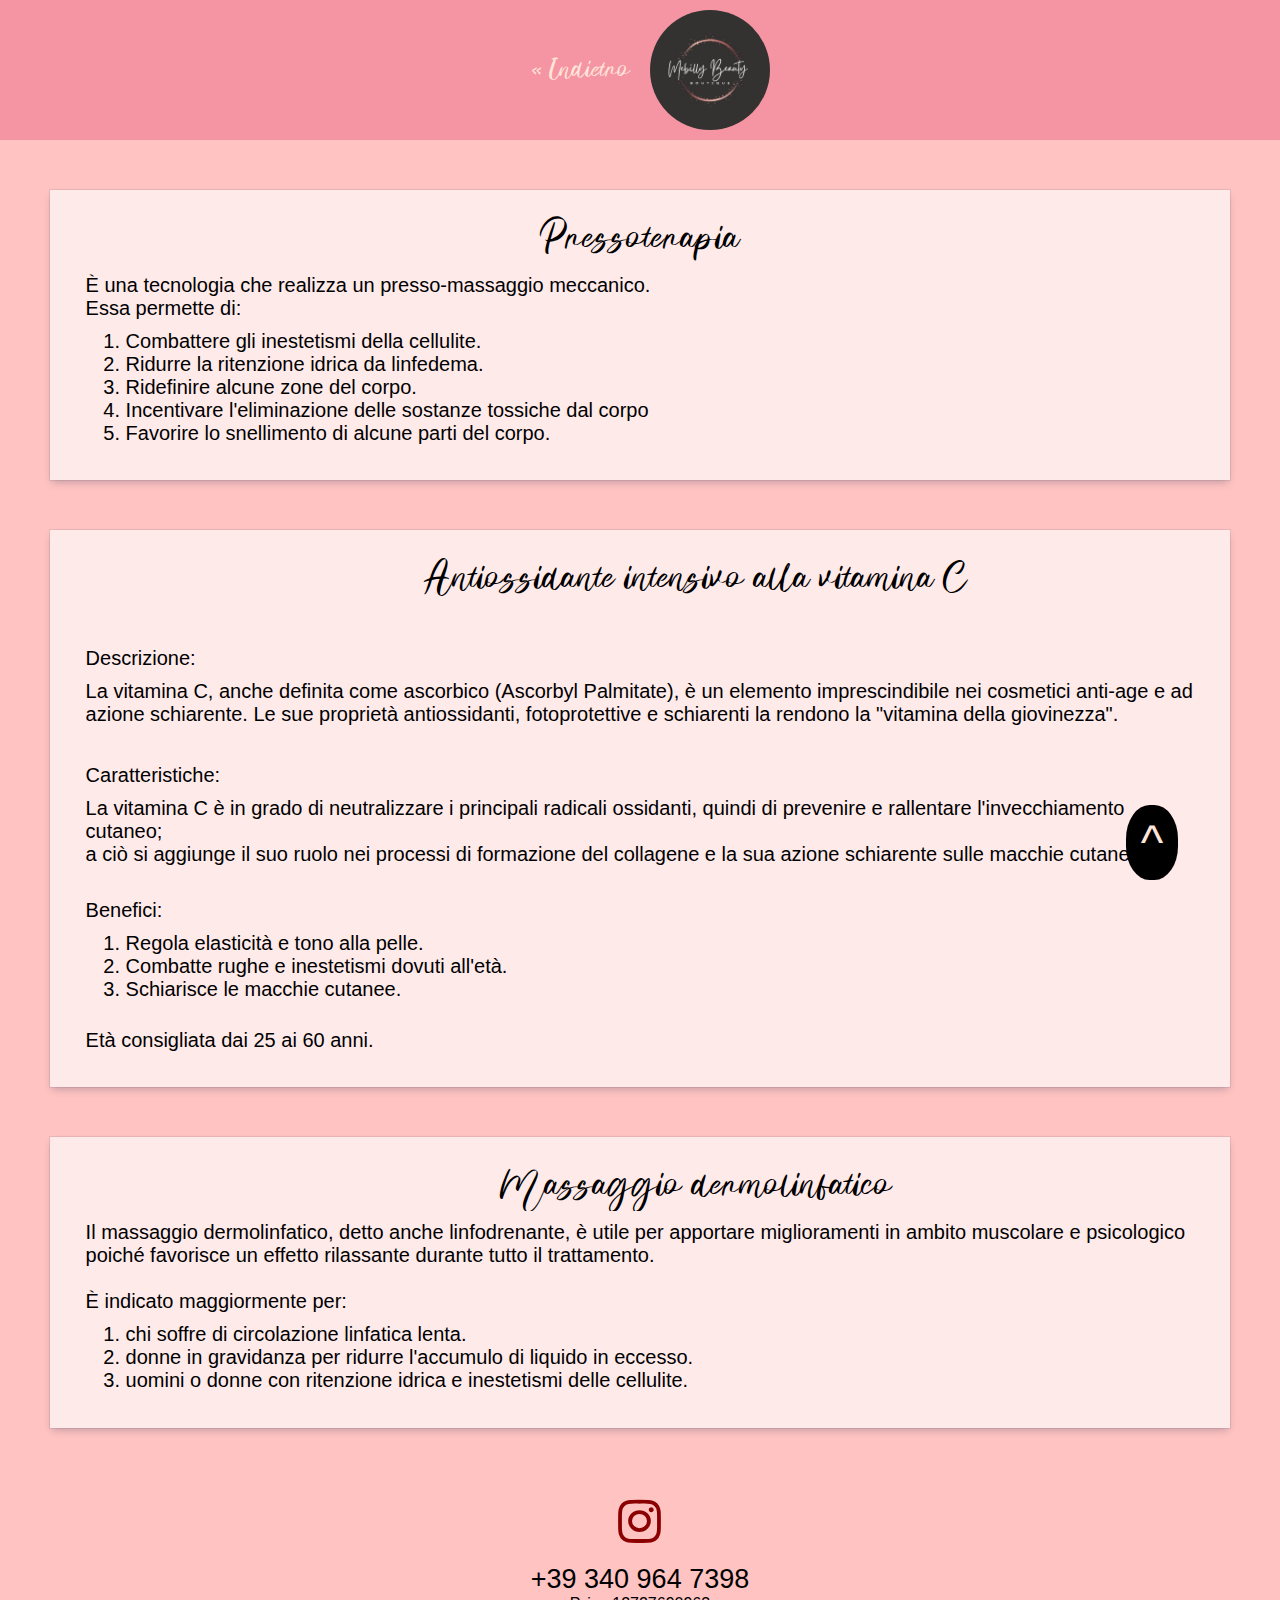
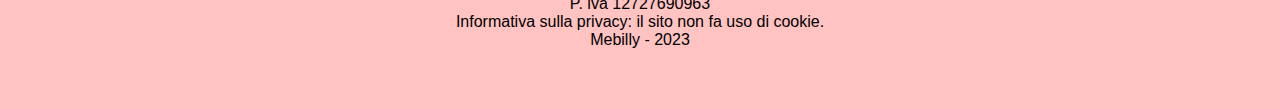
==== approfondimenti.html @ 2a8c48f4 "first commit" ====
<!DOCTYPE html>
<html>

<head>
  <meta charset="utf-8">
  <meta name="description" content="test">
  <meta name="keywords"
    content="unghie, nails, estetica, Milano, Legnano, massaggi, terapie, bellezza, smalti, uomo, donna, femminile, glitter, brillantini">
  <meta name="author" content="Mebilly Beauty">
  <meta name="viewport" content="width=device-width, initial-scale=1.0">
  <link rel="stylesheet" type="text/css" href="assets/css/reset.css">
  <link rel="stylesheet" type="text/css" href="assets/css/bubble.css">
  <link rel="stylesheet" type="text/css" href="assets/css/main.css">
  <link rel="stylesheet" type="text/css" href="assets/css/flexbox.css">
  <link rel="stylesheet" type="text/css" href="assets/css/box.css">
  <link rel="stylesheet" type="text/css" href="assets/css/social.css">

  <link rel="stylesheet" href="https://cdnjs.cloudflare.com/ajax/libs/font-awesome/4.7.0/css/font-awesome.min.css">

  <link rel="icon" type="image/x-icon" data-src="media/img/logo.jpg">

  <title>Mebilly Beauty</title>
</head>

<body>
  <div class="bubbles">
    <div class="bubble"></div>
    <div class="bubble"></div>
    <div class="bubble"></div>
    <div class="bubble"></div>
    <div class="bubble"></div>
    <div class="bubble"></div>
    <div class="bubble"></div>
    <div class="bubble"></div>
    <div class="bubble"></div>
    <div class="bubble"></div>
    <div class="bubble"></div>
    <div class="bubble"></div>
    <div class="bubble"></div>
    <div class="bubble"></div>
    <div class="bubble"></div>
    <div class="bubble"></div>
    <div class="bubble"></div>
    <div class="bubble"></div>
    <div class="bubble"></div>
    <div class="bubble"></div>
    <div class="bubble"></div>
    <div class="bubble"></div>
    <div class="bubble"></div>
    <div class="bubble"></div>
    <div class="bubble"></div>
    <div class="bubble"></div>
    <div class="bubble"></div>
    <div class="bubble"></div>
    <div class="bubble"></div>
    </div>

    <header>
      <nav id="menu">
        <a href="index.html#listino-prezzi">« Indietro</a>
        <img width="120vw"class="logo" src="media/img/logo.jpg">
      </nav>
    </header>

    <main>
        <div class="box" id="pressoterapia">
          <h1>Pressoterapia</h1>
          <p>È una tecnologia che realizza un presso-massaggio meccanico.<br />
            Essa permette di:
          <ul>
            <li>Combattere gli inestetismi della cellulite.</li>
            <li>Ridurre la ritenzione idrica da linfedema.</li>
            <li>Ridefinire alcune zone del corpo.</li>
            <li>Incentivare l'eliminazione delle sostanze tossiche dal corpo</li>
            <li>Favorire lo snellimento di alcune parti del corpo.</li>
          </ul>
          </p>
        </div>

        <div class="box" id="vitaminac">
          <h1 style="padding-left: 10%;">Antiossidante intensivo alla vitamina C</h1>
          <p><br />
          <p>Descrizione:</p>
          <p>La vitamina C, anche definita come ascorbico (Ascorbyl Palmitate), è un elemento imprescindibile nei
            cosmetici anti-age e ad azione schiarente.
            Le sue proprietà antiossidanti, fotoprotettive e schiarenti la rendono la "vitamina della giovinezza".
          </p><br/>
          <p>Caratteristiche:</p>
          <p>La vitamina C è in grado di neutralizzare i principali radicali ossidanti, quindi di prevenire e rallentare
            l'invecchiamento cutaneo;<br />
            a ciò si aggiunge il suo ruolo nei processi di formazione del collagene e la sua azione schiarente sulle
            macchie cutanee.<br/><br/>
          <p>Benefici:</p>
          <ul>
            <li>Regola elasticità e tono alla pelle.</li>
            <li>Combatte rughe e inestetismi dovuti all'età.</li>
            <li>Schiarisce le macchie cutanee.</li>
          </ul><br/>
          <p>Età consigliata dai 25 ai 60 anni.</p>
          </p>
          </p>
        </div>

        <div class="box" id="linfatico">
          <h1 style="padding-left: 10%;">Massaggio dermolinfatico</h1>
          <p>Il massaggio dermolinfatico, detto anche linfodrenante, è utile per apportare miglioramenti in ambito muscolare e psicologico poiché favorisce un effetto rilassante durante tutto il trattamento.<br/>
          <br/>
            È indicato maggiormente per:
            <ul>
              <li>chi soffre di circolazione linfatica lenta.</li>
              <li>donne in gravidanza per ridurre l'accumulo di liquido in eccesso.</li>
              <li>uomini o donne con ritenzione idrica e inestetismi delle cellulite.</li>
            </ul>
        </p>
        </div>
        
    </main>

    <footer>
      <div id="contatti">
        <br />
        <a href="https://www.instagram.com/mebilly_beauty/" class="social-button" target="_blank"><i
            class="fa fa-instagram social-button" style="display: flex;"></i></a>&nbsp;
        <p style="font-family: Arial, Helvetica, sans-serif;">+39 340 964 7398</p>
        <p style="font-size:100%; font-family: Arial, Helvetica, sans-serif;">P. iva 12727690963</p>
        <p style="font-size:100%; font-family: Arial, Helvetica, sans-serif;">Informativa sulla privacy: il sito non fa
          uso di cookie.</p>
        <p style="font-size:100%; font-family: Arial, Helvetica, sans-serif;">Mebilly - 2023</p>
      </div>


      <a href="#" class="torna-su">^</a>
    </footer>
  </div>
</body>

</html>
---- assets/css/bubble.css ----
.bubbles {
    position: relative;
    width: 100%;
    overflow: hidden;
  }
  
  .bubble {
    position: absolute;
    left: var(--bubble-left-offset);
    bottom: -75%;
    display: block;
    width: var(--bubble-radius);
    height: var(--bubble-radius);
    border-radius: 50%;
    animation: float-up var(--bubble-float-duration) var(--bubble-float-delay) ease-in infinite;
  }
  .bubble::before {
    position: absolute;
    content: "";
    top: 0;
    left: 0;
    width: 100%;
    height: 100%;
    background: white;
    opacity: 0.3;
    border-radius: inherit;
    animation: var(--bubble-sway-type) var(--bubble-sway-duration) var(--bubble-sway-delay) ease-in-out alternate infinite;
  }
  .bubble:nth-child(0) {
    --bubble-left-offset: 16vw;
    --bubble-radius: 4vw;
    --bubble-float-duration: 9s;
    --bubble-sway-duration: 4s;
    --bubble-float-delay: 1s;
    --bubble-sway-delay: 2s;
    --bubble-sway-type: sway-right-to-left;
  }
  .bubble:nth-child(1) {
    --bubble-left-offset: 48vw;
    --bubble-radius: 5vw;
    --bubble-float-duration: 12s;
    --bubble-sway-duration: 5s;
    --bubble-float-delay: 2s;
    --bubble-sway-delay: 3s;
    --bubble-sway-type: sway-left-to-right;
  }
  .bubble:nth-child(2) {
    --bubble-left-offset: 19vw;
    --bubble-radius: 4vw;
    --bubble-float-duration: 12s;
    --bubble-sway-duration: 4s;
    --bubble-float-delay: 3s;
    --bubble-sway-delay: 0s;
    --bubble-sway-type: sway-right-to-left;
  }
  .bubble:nth-child(3) {
    --bubble-left-offset: 94vw;
    --bubble-radius: 5vw;
    --bubble-float-duration: 9s;
    --bubble-sway-duration: 5s;
    --bubble-float-delay: 2s;
    --bubble-sway-delay: 4s;
    --bubble-sway-type: sway-right-to-left;
  }
  .bubble:nth-child(4) {
    --bubble-left-offset: 10vw;
    --bubble-radius: 1vw;
    --bubble-float-duration: 6s;
    --bubble-sway-duration: 4s;
    --bubble-float-delay: 2s;
    --bubble-sway-delay: 0s;
    --bubble-sway-type: sway-left-to-right;
  }
  .bubble:nth-child(5) {
    --bubble-left-offset: 69vw;
    --bubble-radius: 10vw;
    --bubble-float-duration: 6s;
    --bubble-sway-duration: 5s;
    --bubble-float-delay: 4s;
    --bubble-sway-delay: 1s;
    --bubble-sway-type: sway-left-to-right;
  }
  .bubble:nth-child(6) {
    --bubble-left-offset: 38vw;
    --bubble-radius: 5vw;
    --bubble-float-duration: 6s;
    --bubble-sway-duration: 5s;
    --bubble-float-delay: 0s;
    --bubble-sway-delay: 1s;
    --bubble-sway-type: sway-left-to-right;
  }
  .bubble:nth-child(7) {
    --bubble-left-offset: 98vw;
    --bubble-radius: 7vw;
    --bubble-float-duration: 10s;
    --bubble-sway-duration: 6s;
    --bubble-float-delay: 0s;
    --bubble-sway-delay: 4s;
    --bubble-sway-type: sway-left-to-right;
  }
  .bubble:nth-child(8) {
    --bubble-left-offset: 76vw;
    --bubble-radius: 1vw;
    --bubble-float-duration: 10s;
    --bubble-sway-duration: 5s;
    --bubble-float-delay: 2s;
    --bubble-sway-delay: 3s;
    --bubble-sway-type: sway-right-to-left;
  }
  .bubble:nth-child(9) {
    --bubble-left-offset: 63vw;
    --bubble-radius: 10vw;
    --bubble-float-duration: 9s;
    --bubble-sway-duration: 5s;
    --bubble-float-delay: 3s;
    --bubble-sway-delay: 0s;
    --bubble-sway-type: sway-right-to-left;
  }
  .bubble:nth-child(10) {
    --bubble-left-offset: 34vw;
    --bubble-radius: 5vw;
    --bubble-float-duration: 9s;
    --bubble-sway-duration: 5s;
    --bubble-float-delay: 1s;
    --bubble-sway-delay: 3s;
    --bubble-sway-type: sway-right-to-left;
  }
  .bubble:nth-child(11) {
    --bubble-left-offset: 30vw;
    --bubble-radius: 3vw;
    --bubble-float-duration: 10s;
    --bubble-sway-duration: 4s;
    --bubble-float-delay: 3s;
    --bubble-sway-delay: 2s;
    --bubble-sway-type: sway-right-to-left;
  }
  .bubble:nth-child(12) {
    --bubble-left-offset: 83vw;
    --bubble-radius: 8vw;
    --bubble-float-duration: 7s;
    --bubble-sway-duration: 5s;
    --bubble-float-delay: 0s;
    --bubble-sway-delay: 2s;
    --bubble-sway-type: sway-right-to-left;
  }
  .bubble:nth-child(13) {
    --bubble-left-offset: 95vw;
    --bubble-radius: 5vw;
    --bubble-float-duration: 9s;
    --bubble-sway-duration: 4s;
    --bubble-float-delay: 1s;
    --bubble-sway-delay: 0s;
    --bubble-sway-type: sway-left-to-right;
  }
  .bubble:nth-child(14) {
    --bubble-left-offset: 58vw;
    --bubble-radius: 5vw;
    --bubble-float-duration: 11s;
    --bubble-sway-duration: 5s;
    --bubble-float-delay: 3s;
    --bubble-sway-delay: 4s;
    --bubble-sway-type: sway-left-to-right;
  }
  .bubble:nth-child(15) {
    --bubble-left-offset: 36vw;
    --bubble-radius: 8vw;
    --bubble-float-duration: 9s;
    --bubble-sway-duration: 5s;
    --bubble-float-delay: 2s;
    --bubble-sway-delay: 2s;
    --bubble-sway-type: sway-left-to-right;
  }
  .bubble:nth-child(16) {
    --bubble-left-offset: 62vw;
    --bubble-radius: 4vw;
    --bubble-float-duration: 6s;
    --bubble-sway-duration: 4s;
    --bubble-float-delay: 4s;
    --bubble-sway-delay: 4s;
    --bubble-sway-type: sway-right-to-left;
  }
  .bubble:nth-child(17) {
    --bubble-left-offset: 47vw;
    --bubble-radius: 3vw;
    --bubble-float-duration: 8s;
    --bubble-sway-duration: 5s;
    --bubble-float-delay: 2s;
    --bubble-sway-delay: 4s;
    --bubble-sway-type: sway-right-to-left;
  }
  .bubble:nth-child(18) {
    --bubble-left-offset: 56vw;
    --bubble-radius: 9vw;
    --bubble-float-duration: 7s;
    --bubble-sway-duration: 6s;
    --bubble-float-delay: 0s;
    --bubble-sway-delay: 1s;
    --bubble-sway-type: sway-right-to-left;
  }
  .bubble:nth-child(19) {
    --bubble-left-offset: 42vw;
    --bubble-radius: 5vw;
    --bubble-float-duration: 10s;
    --bubble-sway-duration: 4s;
    --bubble-float-delay: 1s;
    --bubble-sway-delay: 4s;
    --bubble-sway-type: sway-left-to-right;
  }
  .bubble:nth-child(20) {
    --bubble-left-offset: 63vw;
    --bubble-radius: 4vw;
    --bubble-float-duration: 12s;
    --bubble-sway-duration: 6s;
    --bubble-float-delay: 0s;
    --bubble-sway-delay: 4s;
    --bubble-sway-type: sway-right-to-left;
  }
  .bubble:nth-child(21) {
    --bubble-left-offset: 87vw;
    --bubble-radius: 5vw;
    --bubble-float-duration: 10s;
    --bubble-sway-duration: 5s;
    --bubble-float-delay: 4s;
    --bubble-sway-delay: 0s;
    --bubble-sway-type: sway-left-to-right;
  }
  .bubble:nth-child(22) {
    --bubble-left-offset: 63vw;
    --bubble-radius: 5vw;
    --bubble-float-duration: 7s;
    --bubble-sway-duration: 5s;
    --bubble-float-delay: 4s;
    --bubble-sway-delay: 4s;
    --bubble-sway-type: sway-right-to-left;
  }
  .bubble:nth-child(23) {
    --bubble-left-offset: 83vw;
    --bubble-radius: 8vw;
    --bubble-float-duration: 10s;
    --bubble-sway-duration: 4s;
    --bubble-float-delay: 1s;
    --bubble-sway-delay: 0s;
    --bubble-sway-type: sway-right-to-left;
  }
  .bubble:nth-child(24) {
    --bubble-left-offset: 56vw;
    --bubble-radius: 8vw;
    --bubble-float-duration: 9s;
    --bubble-sway-duration: 6s;
    --bubble-float-delay: 0s;
    --bubble-sway-delay: 3s;
    --bubble-sway-type: sway-left-to-right;
  }
  .bubble:nth-child(25) {
    --bubble-left-offset: 1vw;
    --bubble-radius: 6vw;
    --bubble-float-duration: 9s;
    --bubble-sway-duration: 6s;
    --bubble-float-delay: 4s;
    --bubble-sway-delay: 2s;
    --bubble-sway-type: sway-right-to-left;
  }
  .bubble:nth-child(26) {
    --bubble-left-offset: 11vw;
    --bubble-radius: 8vw;
    --bubble-float-duration: 7s;
    --bubble-sway-duration: 5s;
    --bubble-float-delay: 4s;
    --bubble-sway-delay: 2s;
    --bubble-sway-type: sway-right-to-left;
  }
  .bubble:nth-child(27) {
    --bubble-left-offset: 43vw;
    --bubble-radius: 1vw;
    --bubble-float-duration: 12s;
    --bubble-sway-duration: 6s;
    --bubble-float-delay: 3s;
    --bubble-sway-delay: 0s;
    --bubble-sway-type: sway-right-to-left;
  }
  .bubble:nth-child(28) {
    --bubble-left-offset: 88vw;
    --bubble-radius: 7vw;
    --bubble-float-duration: 12s;
    --bubble-sway-duration: 4s;
    --bubble-float-delay: 0s;
    --bubble-sway-delay: 3s;
    --bubble-sway-type: sway-right-to-left;
  }
  .bubble:nth-child(29) {
    --bubble-left-offset: 10vw;
    --bubble-radius: 3vw;
    --bubble-float-duration: 8s;
    --bubble-sway-duration: 4s;
    --bubble-float-delay: 4s;
    --bubble-sway-delay: 2s;
    --bubble-sway-type: sway-left-to-right;
  }
  .bubble:nth-child(30) {
    --bubble-left-offset: 19vw;
    --bubble-radius: 7vw;
    --bubble-float-duration: 10s;
    --bubble-sway-duration: 4s;
    --bubble-float-delay: 1s;
    --bubble-sway-delay: 2s;
    --bubble-sway-type: sway-left-to-right;
  }
  .bubble:nth-child(31) {
    --bubble-left-offset: 3vw;
    --bubble-radius: 9vw;
    --bubble-float-duration: 9s;
    --bubble-sway-duration: 6s;
    --bubble-float-delay: 2s;
    --bubble-sway-delay: 0s;
    --bubble-sway-type: sway-right-to-left;
  }
  .bubble:nth-child(32) {
    --bubble-left-offset: 34vw;
    --bubble-radius: 10vw;
    --bubble-float-duration: 11s;
    --bubble-sway-duration: 4s;
    --bubble-float-delay: 4s;
    --bubble-sway-delay: 0s;
    --bubble-sway-type: sway-right-to-left;
  }
  .bubble:nth-child(33) {
    --bubble-left-offset: 57vw;
    --bubble-radius: 9vw;
    --bubble-float-duration: 12s;
    --bubble-sway-duration: 5s;
    --bubble-float-delay: 2s;
    --bubble-sway-delay: 1s;
    --bubble-sway-type: sway-right-to-left;
  }
  .bubble:nth-child(34) {
    --bubble-left-offset: 86vw;
    --bubble-radius: 7vw;
    --bubble-float-duration: 6s;
    --bubble-sway-duration: 4s;
    --bubble-float-delay: 2s;
    --bubble-sway-delay: 4s;
    --bubble-sway-type: sway-left-to-right;
  }
  .bubble:nth-child(35) {
    --bubble-left-offset: 9vw;
    --bubble-radius: 3vw;
    --bubble-float-duration: 10s;
    --bubble-sway-duration: 4s;
    --bubble-float-delay: 1s;
    --bubble-sway-delay: 2s;
    --bubble-sway-type: sway-right-to-left;
  }
  .bubble:nth-child(36) {
    --bubble-left-offset: 49vw;
    --bubble-radius: 4vw;
    --bubble-float-duration: 10s;
    --bubble-sway-duration: 5s;
    --bubble-float-delay: 0s;
    --bubble-sway-delay: 4s;
    --bubble-sway-type: sway-left-to-right;
  }
  .bubble:nth-child(37) {
    --bubble-left-offset: 66vw;
    --bubble-radius: 6vw;
    --bubble-float-duration: 8s;
    --bubble-sway-duration: 6s;
    --bubble-float-delay: 4s;
    --bubble-sway-delay: 0s;
    --bubble-sway-type: sway-left-to-right;
  }
  .bubble:nth-child(38) {
    --bubble-left-offset: 36vw;
    --bubble-radius: 8vw;
    --bubble-float-duration: 10s;
    --bubble-sway-duration: 6s;
    --bubble-float-delay: 1s;
    --bubble-sway-delay: 3s;
    --bubble-sway-type: sway-left-to-right;
  }
  .bubble:nth-child(39) {
    --bubble-left-offset: 96vw;
    --bubble-radius: 2vw;
    --bubble-float-duration: 12s;
    --bubble-sway-duration: 4s;
    --bubble-float-delay: 2s;
    --bubble-sway-delay: 2s;
    --bubble-sway-type: sway-left-to-right;
  }
  .bubble:nth-child(40) {
    --bubble-left-offset: 27vw;
    --bubble-radius: 8vw;
    --bubble-float-duration: 6s;
    --bubble-sway-duration: 6s;
    --bubble-float-delay: 4s;
    --bubble-sway-delay: 1s;
    --bubble-sway-type: sway-right-to-left;
  }
  .bubble:nth-child(41) {
    --bubble-left-offset: 8vw;
    --bubble-radius: 6vw;
    --bubble-float-duration: 12s;
    --bubble-sway-duration: 6s;
    --bubble-float-delay: 0s;
    --bubble-sway-delay: 3s;
    --bubble-sway-type: sway-left-to-right;
  }
  .bubble:nth-child(42) {
    --bubble-left-offset: 37vw;
    --bubble-radius: 9vw;
    --bubble-float-duration: 7s;
    --bubble-sway-duration: 6s;
    --bubble-float-delay: 2s;
    --bubble-sway-delay: 4s;
    --bubble-sway-type: sway-right-to-left;
  }
  .bubble:nth-child(43) {
    --bubble-left-offset: 87vw;
    --bubble-radius: 10vw;
    --bubble-float-duration: 11s;
    --bubble-sway-duration: 5s;
    --bubble-float-delay: 0s;
    --bubble-sway-delay: 3s;
    --bubble-sway-type: sway-right-to-left;
  }
  .bubble:nth-child(44) {
    --bubble-left-offset: 94vw;
    --bubble-radius: 10vw;
    --bubble-float-duration: 7s;
    --bubble-sway-duration: 4s;
    --bubble-float-delay: 0s;
    --bubble-sway-delay: 3s;
    --bubble-sway-type: sway-right-to-left;
  }
  .bubble:nth-child(45) {
    --bubble-left-offset: 71vw;
    --bubble-radius: 10vw;
    --bubble-float-duration: 8s;
    --bubble-sway-duration: 4s;
    --bubble-float-delay: 0s;
    --bubble-sway-delay: 1s;
    --bubble-sway-type: sway-right-to-left;
  }
  .bubble:nth-child(46) {
    --bubble-left-offset: 28vw;
    --bubble-radius: 9vw;
    --bubble-float-duration: 6s;
    --bubble-sway-duration: 5s;
    --bubble-float-delay: 4s;
    --bubble-sway-delay: 2s;
    --bubble-sway-type: sway-left-to-right;
  }
  .bubble:nth-child(47) {
    --bubble-left-offset: 99vw;
    --bubble-radius: 2vw;
    --bubble-float-duration: 11s;
    --bubble-sway-duration: 6s;
    --bubble-float-delay: 0s;
    --bubble-sway-delay: 0s;
    --bubble-sway-type: sway-left-to-right;
  }
  .bubble:nth-child(48) {
    --bubble-left-offset: 80vw;
    --bubble-radius: 7vw;
    --bubble-float-duration: 10s;
    --bubble-sway-duration: 6s;
    --bubble-float-delay: 3s;
    --bubble-sway-delay: 2s;
    --bubble-sway-type: sway-left-to-right;
  }
  .bubble:nth-child(49) {
    --bubble-left-offset: 80vw;
    --bubble-radius: 10vw;
    --bubble-float-duration: 11s;
    --bubble-sway-duration: 5s;
    --bubble-float-delay: 0s;
    --bubble-sway-delay: 4s;
    --bubble-sway-type: sway-left-to-right;
  }
  .bubble:nth-child(50) {
    --bubble-left-offset: 67vw;
    --bubble-radius: 7vw;
    --bubble-float-duration: 6s;
    --bubble-sway-duration: 5s;
    --bubble-float-delay: 3s;
    --bubble-sway-delay: 4s;
    --bubble-sway-type: sway-left-to-right;
  }
  
  @keyframes float-up {
    to {
      transform: translateY(-175vh);
    }
  }
  @keyframes sway-left-to-right {
    from {
      transform: translateX(-100%);
    }
    to {
      transform: translateX(100%);
    }
  }
  @keyframes sway-right-to-left {
    from {
      transform: translateX(100%);
    }
    to {
      transform: translateX(-100%);
    }
  }
---- assets/css/main.css ----
/******==CSS RESET==*******/
html,body,div,ul,ol,li,dl,dt,dd,h1,h2,h3,h4,h5,h6,pre,form,p,blockquote,fieldset,input,hr {
  margin: 0;
  padding: 0;
}
h1,h2,h3,h4,h5,h6,pre,code,address,caption,cite,code,em,strong,th {
  font-size: 1em;
  overflow: hidden;
  font-weight: normal;
  font-style: normal;
}
ul,
ol {
  list-style: none;
}
fieldset,
img,
hr {
  border: none;
}
caption,
th {
  text-align: left;
}
table {
  border-collapse: collapse;
  border-spacing: 0;
}
td {
  vertical-align: top;
}


/******==FONTS==******/

@font-face {
  font-family: ragiel;
  src: url("../fonts/ragiel/Ragiel.otf") format("opentype");
}
@font-face {
  font-family: ragiel-bold;
  src: url("../fonts/ragiel/Ragiel\ Bold.otf") format("opentype");
}
@font-face {
  font-family: monatha;
  src: url("../fonts/monatha/Monatha.ttf") format("opentype");
}


h1, h2, p, a {font-family: monatha;}

h1 {font-size: 45px;}
h2 {font-size: 50px; text-align:center; padding: 0 0 40px 0; text-decoration-line: underline;}
	p {font-size: 27px; text-align:center;}
td,th, b {font-size: 30px;}

/*MOBILE*/

@media(max-width: 767px){

h2 {font-size: 25px; text-align:center; padding: 15px;}
td,th, b {font-size: 20px;}
	p {font-size: 18px;}
	
}



/******==GENERAL LAYOUT==*******/
html {scroll-behavior: smooth;}
body {
  background-color: #FFC3C2;
}

header,nav,section,footer {
  display: flex;
  justify-content: center;
  align-items: center;
  flex-wrap:wrap;
}

a {
  text-decoration: none;
  color: #8b0000;
}

a:hover {
  font-size: 110%;
}

.container {
	width:80%;
	max-width: 1920px;
	display:inherit;
	}
	
	
/**Mobile**/	
  @media(max-width:767px) {
	.container {
	width:100%;
	}}
  
  

/******==CUSTOM LAYOUT==*******/

  .logo {
    border-radius: 50%;
    padding-top: 10px;
    padding-bottom: 10px;
  }

  @media screen and (max-width:630px) {
    .logo {
      margin-left: 30%;
      margin-right: 30%;
    }
  }

  #carosello .container,
  #listino-prezzi .container, 
  #posizione .container, 
  #descrizione .container, 
  #orari .container{ 
  flex-direction:column; justify-content: center; align-items:center; 
  }

  #carosello .container {width: 100%; height: 800px;}
  
  @media(max-width:767px) {#carosello .container {width: 100%; height: 400px;}}
  
  .descrizione { font-family: monatha; text-align:center; font-size: 300%}
  
  
/******==GENERAL PADDING FOR EACH SECTION==*******/


section:not(:first-child) {
  padding: 50px 20px;
}

/**Mobile**/
@media(max-width:767px) {
	section:not(:first-child, :last-child){
		padding:20px 15px}
		}
		
		
		
/******MENU******/

#menu {
  background-color: #F594A3;
  width: 100%;
}
#menu a {
  padding: 14px 20px;
  color: #FFE5D9;
  background-color: #F594A3;
  text-decoration: none;
  text-align: center;
  font-family: monatha;
  font-size: 32px;
  border-radius: 50%;
}
#menu a:hover {
  background-color: #FFE5D9;
  color: #000;
}


/******==TABLES general==******/

table {width: 100%;}
th,td {padding: 20px;}
tr:nth-child(even) {
    background-color: #FFE5D9;
  }

/*mobile*/
@media(max-width:767px){
	th,td
 {padding: 20px;}}
 
 /******== CUSTOM TABLES==******/

 .orari-tabella th {
  background-color: #F594A3;
  color: #FFC3C2;
  padding-right: 50px;
  text-align: right;
  font-family: Arial, Helvetica, sans-serif;
}

.orari-tabella td {
  font-family: Arial, Helvetica, sans-serif;
}

#listino-prezzi table {
    border-collapse: collapse;
    width: 100%;
    margin: 0 auto;
    display:none;
    font-family: Arial, Helvetica, sans-serif;
}

.sezioni-link {width: 100%;}
  
.sezioni {
    background-color: #F594A3;
    color: #FFE5D9;
    text-align: center;
    flex-wrap: wrap;
    display: flex;
    padding:20px;
    font-family: Arial, Helvetica, sans-serif;
}

.sezioni-link {
    text-decoration: none;
}

.sezioni:hover {
    background-color: #FFE5D9;
    color: #000;
}


 /******== IFRAME==******/


.mappe {
	width: 100%;
  max-width: 600px;
  height: 450px;
  padding-top: 20px;
  border: 0;
  
}

/******CLICK TO TOP******/

.torna-su {
  position: fixed;
  margin-left: 80%;
  bottom: 20px;
  font-size: 300%;
  text-decoration: none;
  padding-top: 10px;
  padding-left: 15px;
  padding-right: 15px;
  padding-bottom: 10px;
  border-radius: 45%;
  font-family: sans-serif;
  color: #FFE5D9;
  background: #000;
}

.torna-su:hover{
  font-size: 300%;
}

footer {padding: 0 0 50px 0;border-bottom: solid 10px #FFC3C2;}
---- assets/css/flexbox.css ----
/*=FLEXBOX=*/

.d-flex { display: flex; }
.d-inline-flex { display: inline-flex; }

.flex-row            { flex-direction: row; }
.flex-row-reverse    { flex-direction: row-reverse; }
.flex-column         { flex-direction: column; }
.flex-column-reverse { flex-direction: column-reverse; }

.flex-wrap           { flex-wrap: wrap; }
.flex-nowrap         { flex-wrap: nowrap; }
.flex-wrap-reverse   { flex-wrap: wrap-reverse; }

.flex-justify-start    { justify-content: flex-start; }
.flex-justify-end      { justify-content: flex-end; }
.flex-justify-center   { justify-content: center; }
.flex-justify-between  { justify-content: space-between; }
.flex-justify-around   { justify-content: space-around; }

.flex-items-start      { align-items: flex-start; }
.flex-items-end        { align-items: flex-end; }
.flex-items-center     { align-items: center; }
.flex-items-baseline   { align-items: baseline; }
.flex-items-stretch    { align-items: stretch; }

.flex-content-start    { align-content: flex-start; }
.flex-content-end      { align-content: flex-end; }
.flex-content-center   { align-content: center; }
.flex-content-between  { align-content: space-between; }
.flex-content-around   { align-content: space-around; }
.flex-content-stretch  { align-content: stretch; }

.flex-1        { flex: 1; }
.flex-auto     { flex: auto; }
.flex-grow-0   { flex-grow: 0; }
.flex-shrink-0 { flex-shrink: 0; }

.flex-self-auto        { align-self: auto; }
.flex-self-start       { align-self: flex-start; }
.flex-self-end         { align-self: flex-end; }
.flex-self-center      { align-self: center; }
.flex-self-baseline    { align-self: baseline; }
.flex-self-stretch     { align-self: stretch; }

.flex-order-1    { order: 1; }
.flex-order-2    { order: 2; }
.flex-order-none { order: inherit; }
---- assets/css/box.css ----
.box {
    box-shadow: rgba(9, 30, 66, 0.25) 0px 4px 8px -2px, rgba(9, 30, 66, 0.08) 0px 0px 0px 1px;
    padding: 2vw;
    background-color: #FFEAEA;
    margin: 50px;
    }

.box p {
    font-family: Arial, Helvetica, sans-serif;
    margin-top: 20px;
    margin: 10px;
    text-align: left;
    font-size: 20px;
}

.box h1 {
    font-family: monatha;
    display: flex;
    justify-content: center;
}

.box ul li {
    list-style-type: decimal;
    font-family: Arial, Helvetica, sans-serif;
    margin-left: 50px;
    font-size: 20px;
}
---- assets/css/social.css ----
.social-button {
    outline: none;
    text-decoration: none;
    display: flex;
    justify-content: center;
    align-items: center;
    cursor: pointer;
    font-size: 50px;
  }

  .social-button:hover {
    animation: rotate 0.7s ease-in-out both;
    font-size: 52px;
  }
  
  .social-button:hover span {
    animation: storm 0.7s ease-in-out both;
    animation-delay: 0.06s;
  }
  
  @keyframes rotate {
    0% {
      transform: rotate(0deg) translate3d(0, 0, 0);
    }
    25% {
      transform: rotate(3deg) translate3d(0, 0, 0);
    }
    50% {
      transform: rotate(-3deg) translate3d(0, 0, 0);
    }
    75% {
      transform: rotate(1deg) translate3d(0, 0, 0);
    }
    100% {
      transform: rotate(0deg) translate3d(0, 0, 0);
    }
  }
  @keyframes storm {
    0% {
      transform: translate3d(0, 0, 0) translateZ(0);
    }
    25% {
      transform: translate3d(4px, 0, 0) translateZ(0);
    }
    50% {
      transform: translate3d(-3px, 0, 0) translateZ(0);
    }
    75% {
      transform: translate3d(2px, 0, 0) translateZ(0);
    }
    100% {
      transform: translate3d(0, 0, 0) translateZ(0);
    }
  }
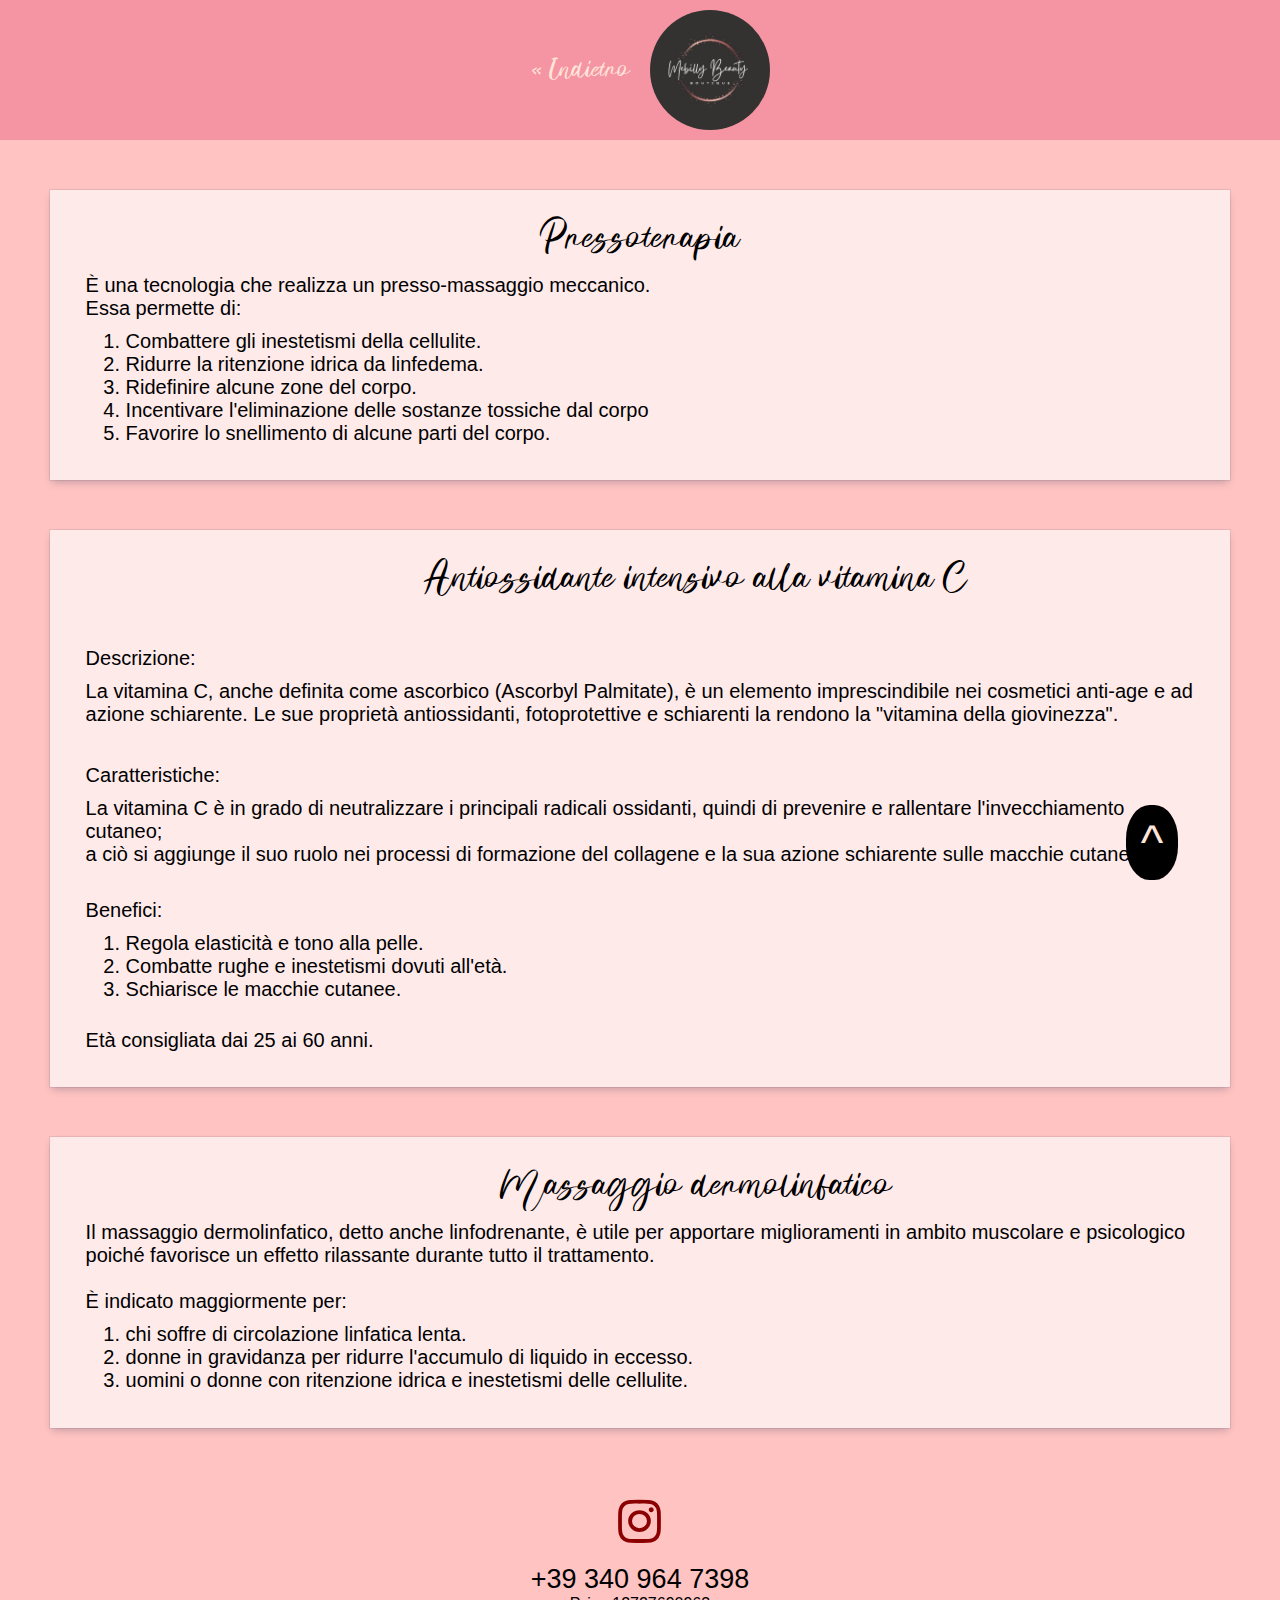
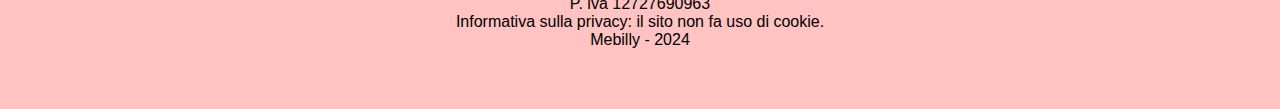
==== commit 53eaecc0: "Cambiato anno nel footer." ====
--- a/approfondimenti.html
+++ b/approfondimenti.html
@@ -125,7 +125,7 @@
         <p style="font-size:100%; font-family: Arial, Helvetica, sans-serif;">P. iva 12727690963</p>
         <p style="font-size:100%; font-family: Arial, Helvetica, sans-serif;">Informativa sulla privacy: il sito non fa
           uso di cookie.</p>
-        <p style="font-size:100%; font-family: Arial, Helvetica, sans-serif;">Mebilly - 2023</p>
+        <p style="font-size:100%; font-family: Arial, Helvetica, sans-serif;">Mebilly - 2024</p>
       </div>
 
 
@@ -134,4 +134,4 @@
   </div>
 </body>
 
-</html>+</html>
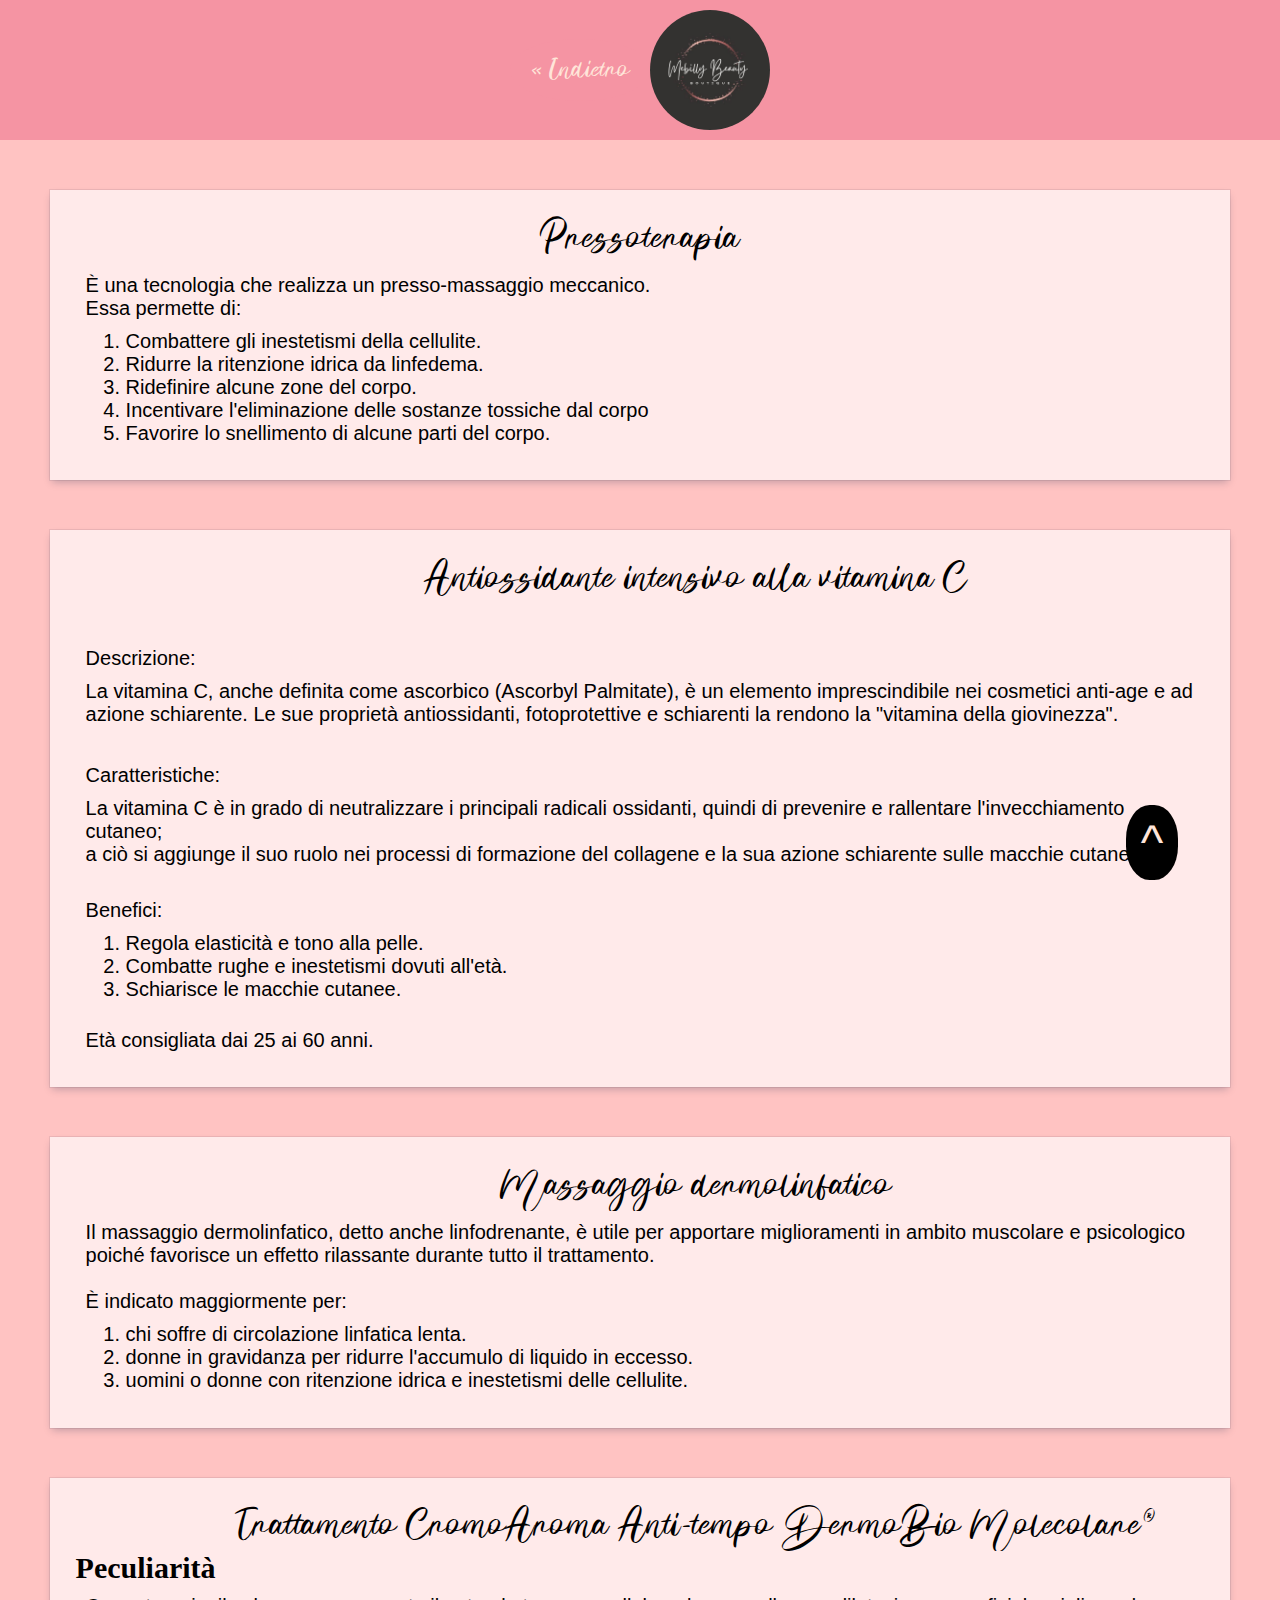
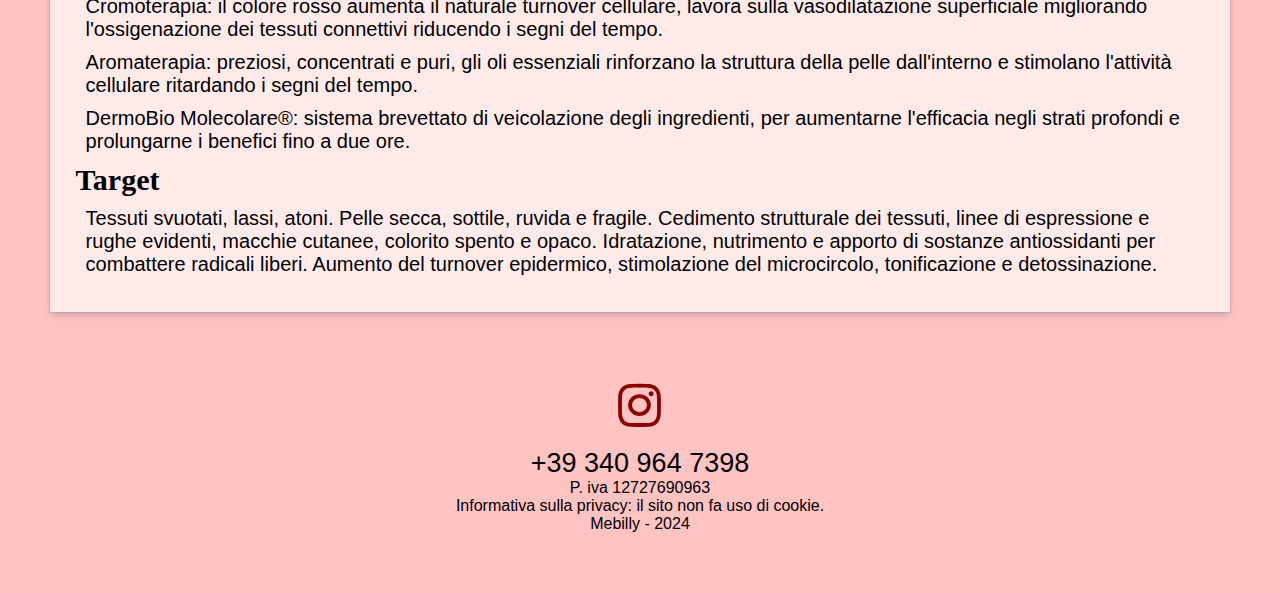
==== commit 433d79a1: "Aggiunto approfondimento per trattamento viso anti-age" ====
--- a/approfondimenti.html
+++ b/approfondimenti.html
@@ -53,84 +53,102 @@
     <div class="bubble"></div>
     <div class="bubble"></div>
     <div class="bubble"></div>
+  </div>
+
+  <header>
+    <nav id="menu">
+      <a href="index.html#listino-prezzi">« Indietro</a>
+      <img width="120vw" class="logo" src="media/img/logo.jpg">
+    </nav>
+  </header>
+
+  <main>
+    <div class="box" id="pressoterapia">
+      <h1>Pressoterapia</h1>
+      <p>È una tecnologia che realizza un presso-massaggio meccanico.<br />
+        Essa permette di:
+      <ul>
+        <li>Combattere gli inestetismi della cellulite.</li>
+        <li>Ridurre la ritenzione idrica da linfedema.</li>
+        <li>Ridefinire alcune zone del corpo.</li>
+        <li>Incentivare l'eliminazione delle sostanze tossiche dal corpo</li>
+        <li>Favorire lo snellimento di alcune parti del corpo.</li>
+      </ul>
+      </p>
     </div>
 
-    <header>
-      <nav id="menu">
-        <a href="index.html#listino-prezzi">« Indietro</a>
-        <img width="120vw"class="logo" src="media/img/logo.jpg">
-      </nav>
-    </header>
+    <div class="box" id="vitaminac">
+      <h1 style="padding-left: 10%;">Antiossidante intensivo alla vitamina C</h1>
+      <p><br />
+      <p>Descrizione:</p>
+      <p>La vitamina C, anche definita come ascorbico (Ascorbyl Palmitate), è un elemento imprescindibile nei
+        cosmetici anti-age e ad azione schiarente.
+        Le sue proprietà antiossidanti, fotoprotettive e schiarenti la rendono la "vitamina della giovinezza".
+      </p><br />
+      <p>Caratteristiche:</p>
+      <p>La vitamina C è in grado di neutralizzare i principali radicali ossidanti, quindi di prevenire e rallentare
+        l'invecchiamento cutaneo;<br />
+        a ciò si aggiunge il suo ruolo nei processi di formazione del collagene e la sua azione schiarente sulle
+        macchie cutanee.<br /><br />
+      <p>Benefici:</p>
+      <ul>
+        <li>Regola elasticità e tono alla pelle.</li>
+        <li>Combatte rughe e inestetismi dovuti all'età.</li>
+        <li>Schiarisce le macchie cutanee.</li>
+      </ul><br />
+      <p>Età consigliata dai 25 ai 60 anni.</p>
+      </p>
+      </p>
+    </div>
 
-    <main>
-        <div class="box" id="pressoterapia">
-          <h1>Pressoterapia</h1>
-          <p>È una tecnologia che realizza un presso-massaggio meccanico.<br />
-            Essa permette di:
-          <ul>
-            <li>Combattere gli inestetismi della cellulite.</li>
-            <li>Ridurre la ritenzione idrica da linfedema.</li>
-            <li>Ridefinire alcune zone del corpo.</li>
-            <li>Incentivare l'eliminazione delle sostanze tossiche dal corpo</li>
-            <li>Favorire lo snellimento di alcune parti del corpo.</li>
-          </ul>
-          </p>
-        </div>
+    <div class="box" id="linfatico">
+      <h1 style="padding-left: 10%;">Massaggio dermolinfatico</h1>
+      <p>Il massaggio dermolinfatico, detto anche linfodrenante, è utile per apportare miglioramenti in ambito muscolare
+        e psicologico poiché favorisce un effetto rilassante durante tutto il trattamento.<br />
+        <br />
+        È indicato maggiormente per:
+      <ul>
+        <li>chi soffre di circolazione linfatica lenta.</li>
+        <li>donne in gravidanza per ridurre l'accumulo di liquido in eccesso.</li>
+        <li>uomini o donne con ritenzione idrica e inestetismi delle cellulite.</li>
+      </ul>
+      </p>
+    </div>
 
-        <div class="box" id="vitaminac">
-          <h1 style="padding-left: 10%;">Antiossidante intensivo alla vitamina C</h1>
-          <p><br />
-          <p>Descrizione:</p>
-          <p>La vitamina C, anche definita come ascorbico (Ascorbyl Palmitate), è un elemento imprescindibile nei
-            cosmetici anti-age e ad azione schiarente.
-            Le sue proprietà antiossidanti, fotoprotettive e schiarenti la rendono la "vitamina della giovinezza".
-          </p><br/>
-          <p>Caratteristiche:</p>
-          <p>La vitamina C è in grado di neutralizzare i principali radicali ossidanti, quindi di prevenire e rallentare
-            l'invecchiamento cutaneo;<br />
-            a ciò si aggiunge il suo ruolo nei processi di formazione del collagene e la sua azione schiarente sulle
-            macchie cutanee.<br/><br/>
-          <p>Benefici:</p>
-          <ul>
-            <li>Regola elasticità e tono alla pelle.</li>
-            <li>Combatte rughe e inestetismi dovuti all'età.</li>
-            <li>Schiarisce le macchie cutanee.</li>
-          </ul><br/>
-          <p>Età consigliata dai 25 ai 60 anni.</p>
-          </p>
-          </p>
-        </div>
+    <div class="box" id="trattamentovisoantiage">
+      <h1 style="padding-left: 10%;">Trattamento CromoAroma Anti-tempo DermoBio Molecolare®</h1>
+      <b>Peculiarità</b>
+      <p>Cromoterapia: il colore rosso aumenta il naturale turnover cellulare, lavora sulla vasodilatazione
+        superficiale migliorando l'ossigenazione dei tessuti connettivi riducendo i segni del tempo.
+      </p>
+      <p>Aromaterapia: preziosi, concentrati e puri, gli oli essenziali rinforzano la struttura della pelle
+        dall'interno e stimolano l'attività cellulare ritardando i segni del tempo.</p>
+      <p>DermoBio Molecolare®: sistema brevettato di veicolazione degli ingredienti, per aumentarne l'efficacia
+        negli strati profondi e prolungarne i benefici fino a due ore.</p>
+      <b>Target</b>
+      <p>Tessuti svuotati, lassi, atoni. Pelle secca, sottile, ruvida e fragile. Cedimento strutturale dei tessuti,
+        linee di espressione e rughe evidenti, macchie cutanee, colorito spento e opaco. Idratazione, nutrimento e
+        apporto di sostanze antiossidanti per combattere radicali liberi. Aumento del turnover epidermico, stimolazione
+        del microcircolo, tonificazione e detossinazione.</p>
+    </div>
 
-        <div class="box" id="linfatico">
-          <h1 style="padding-left: 10%;">Massaggio dermolinfatico</h1>
-          <p>Il massaggio dermolinfatico, detto anche linfodrenante, è utile per apportare miglioramenti in ambito muscolare e psicologico poiché favorisce un effetto rilassante durante tutto il trattamento.<br/>
-          <br/>
-            È indicato maggiormente per:
-            <ul>
-              <li>chi soffre di circolazione linfatica lenta.</li>
-              <li>donne in gravidanza per ridurre l'accumulo di liquido in eccesso.</li>
-              <li>uomini o donne con ritenzione idrica e inestetismi delle cellulite.</li>
-            </ul>
-        </p>
-        </div>
-        
-    </main>
+  </main>
 
-    <footer>
-      <div id="contatti">
-        <br />
-        <a href="https://www.instagram.com/mebilly_beauty/" class="social-button" target="_blank"><i
-            class="fa fa-instagram social-button" style="display: flex;"></i></a>&nbsp;
-        <p style="font-family: Arial, Helvetica, sans-serif;">+39 340 964 7398</p>
-        <p style="font-size:100%; font-family: Arial, Helvetica, sans-serif;">P. iva 12727690963</p>
-        <p style="font-size:100%; font-family: Arial, Helvetica, sans-serif;">Informativa sulla privacy: il sito non fa
-          uso di cookie.</p>
-        <p style="font-size:100%; font-family: Arial, Helvetica, sans-serif;">Mebilly - 2024</p>
-      </div>
+  <footer>
+    <div id="contatti">
+      <br />
+      <a href="https://www.instagram.com/mebilly_beauty/" class="social-button" target="_blank"><i
+          class="fa fa-instagram social-button" style="display: flex;"></i></a>&nbsp;
+      <p style="font-family: Arial, Helvetica, sans-serif;">+39 340 964 7398</p>
+      <p style="font-size:100%; font-family: Arial, Helvetica, sans-serif;">P. iva 12727690963</p>
+      <p style="font-size:100%; font-family: Arial, Helvetica, sans-serif;">Informativa sulla privacy: il sito non fa
+        uso di cookie.</p>
+      <p style="font-size:100%; font-family: Arial, Helvetica, sans-serif;">Mebilly - 2024</p>
+    </div>
 
 
-      <a href="#" class="torna-su">^</a>
-    </footer>
+    <a href="#" class="torna-su">^</a>
+  </footer>
   </div>
 </body>
 
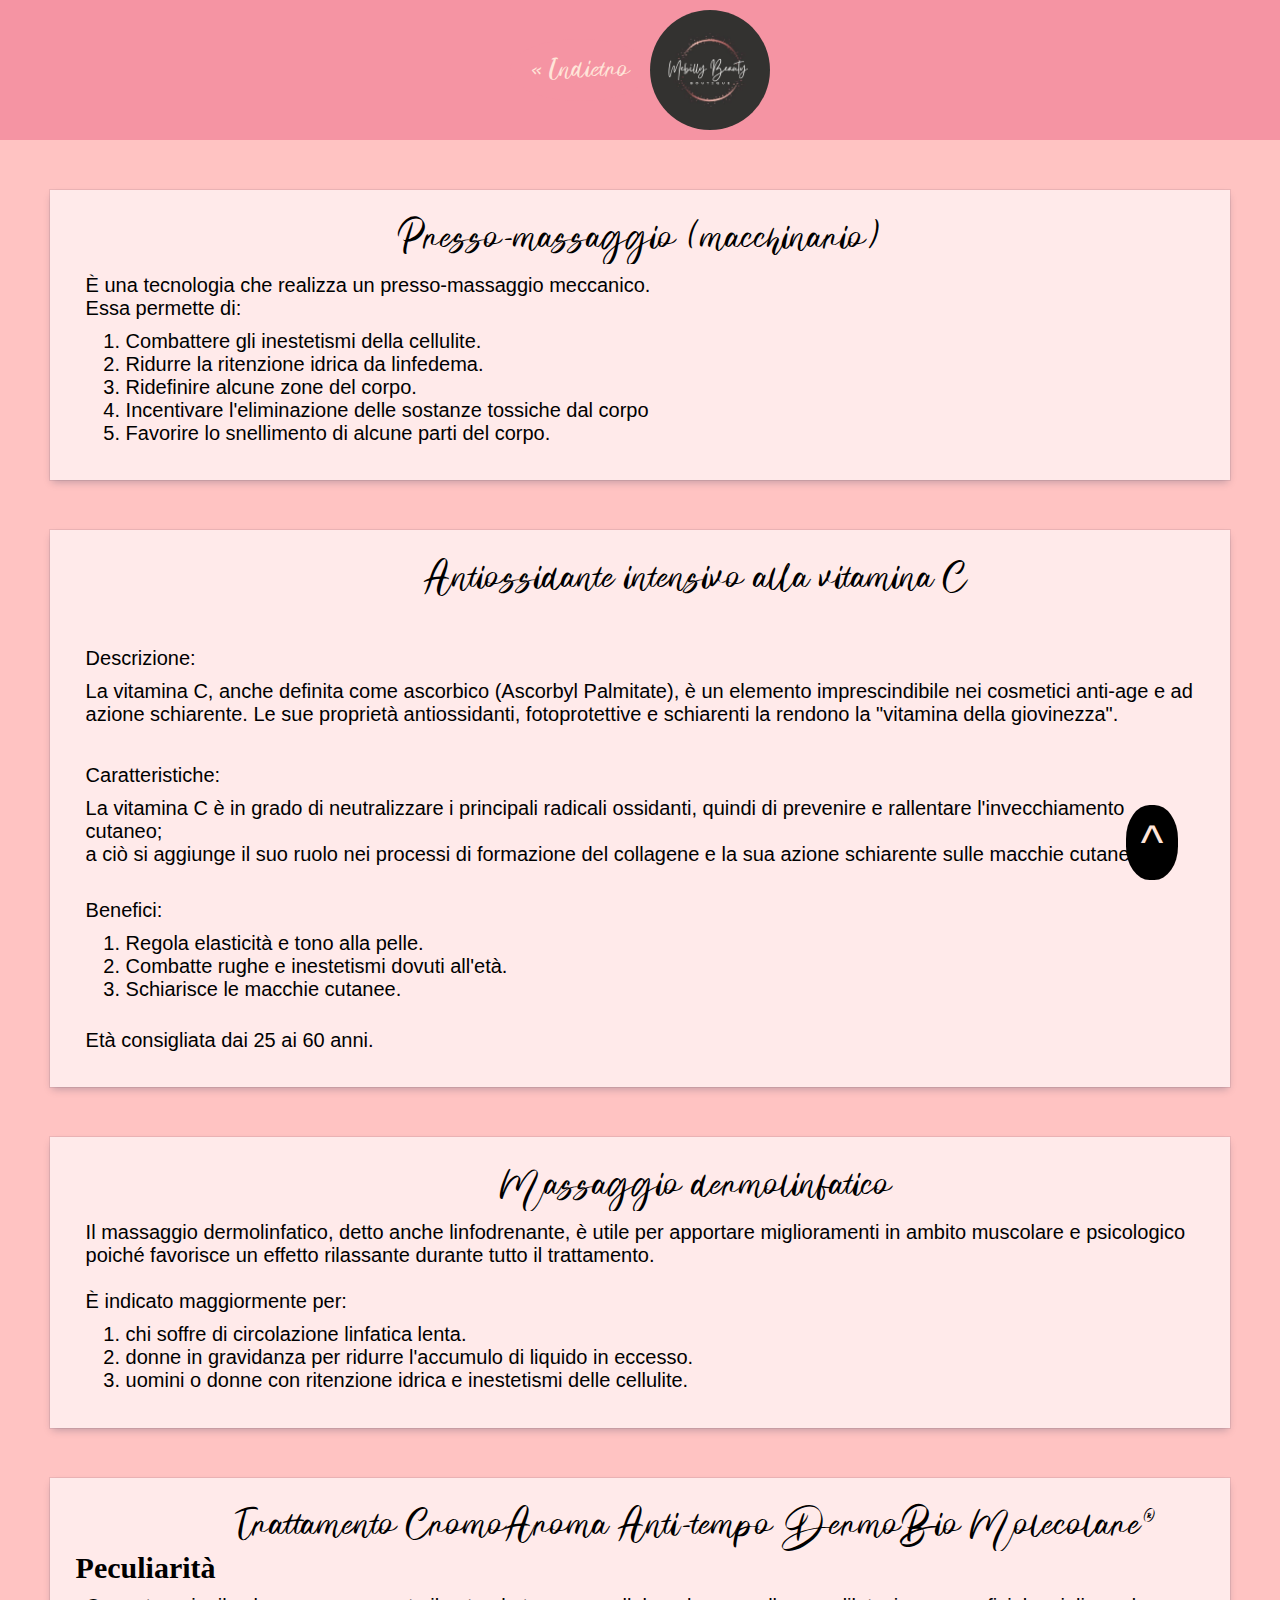
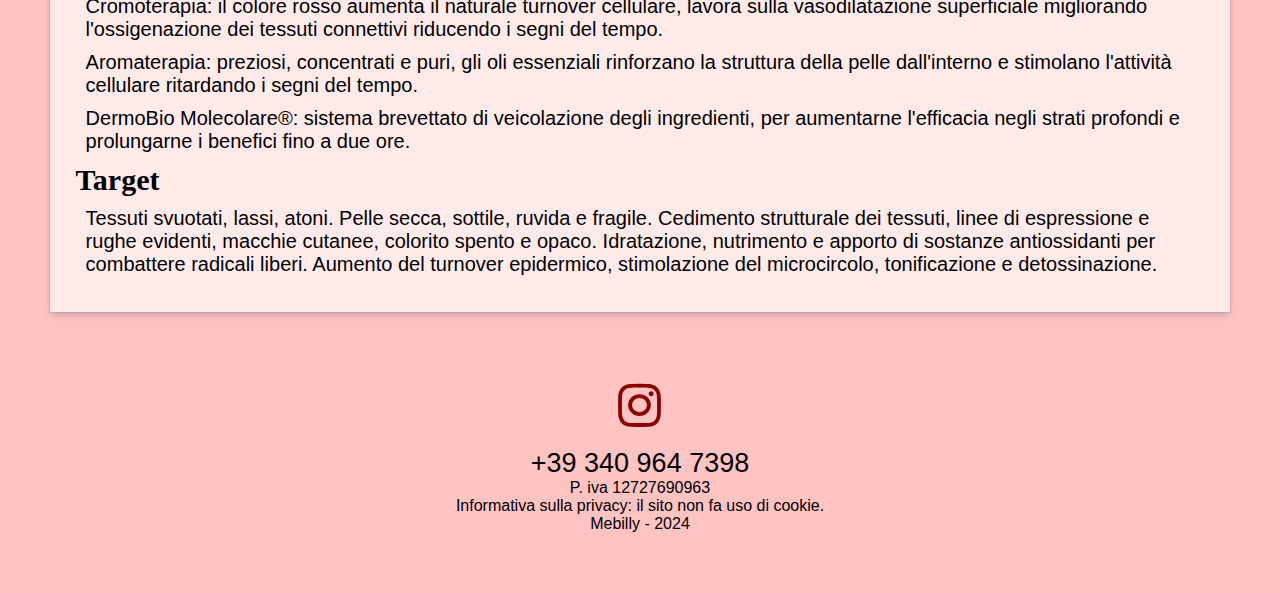
==== commit ccd4d515: "Cambiato pressoterapia in presso-massaggio in approfondimenti.html" ====
--- a/approfondimenti.html
+++ b/approfondimenti.html
@@ -63,8 +63,8 @@
   </header>
 
   <main>
-    <div class="box" id="pressoterapia">
-      <h1>Pressoterapia</h1>
+    <div class="box" id="presso-massaggio">
+      <h1>Presso-massaggio (macchinario)</h1>
       <p>È una tecnologia che realizza un presso-massaggio meccanico.<br />
         Essa permette di:
       <ul>
